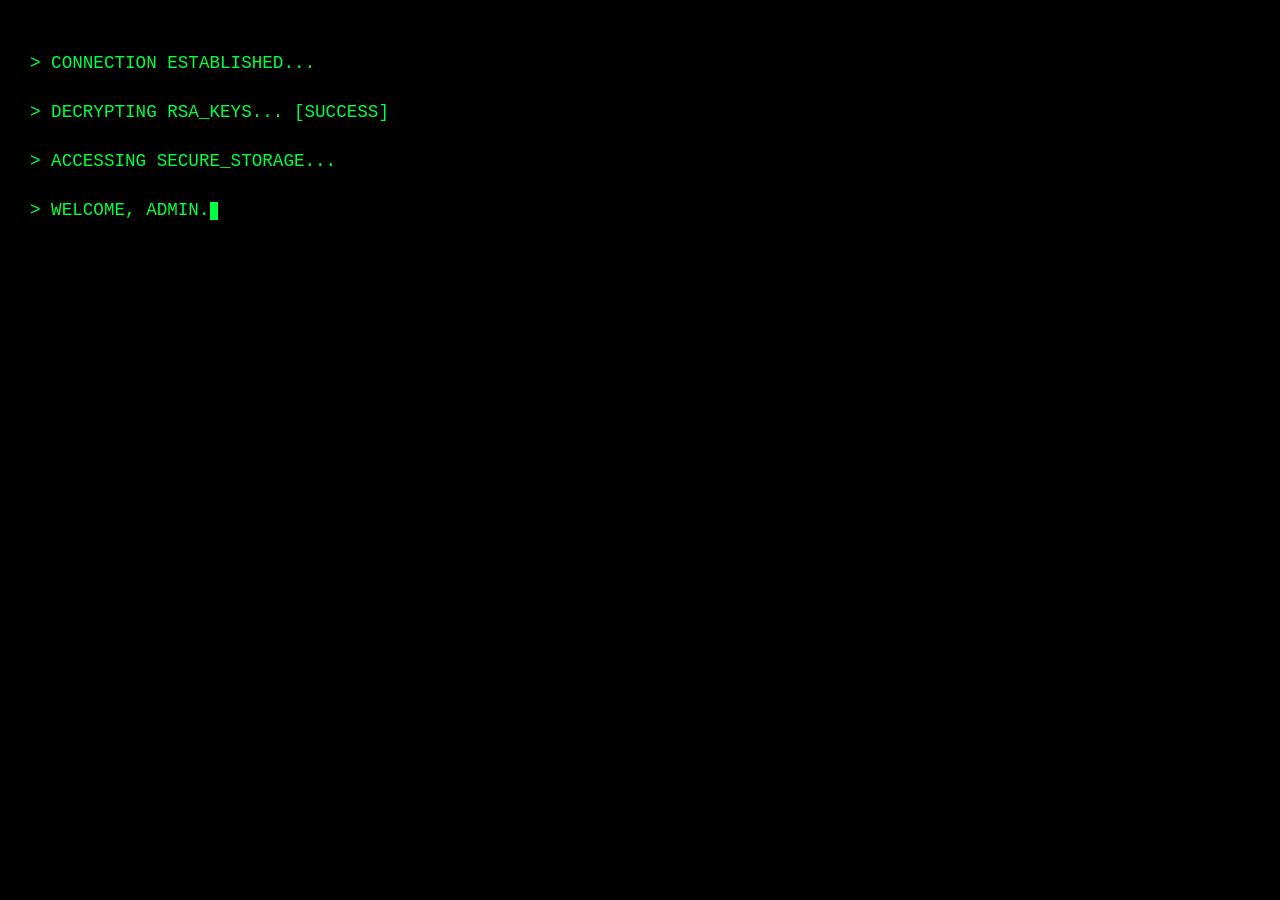
==== perso.html @ c8ca7cb0 "commit" ====
<!DOCTYPE html>
<html lang="fr">
<head>
    <meta charset="UTF-8">
    <title>SYSTEM_OVERRIDE</title>
    <style>
        body { 
            margin: 0; 
            background: #000; 
            color: #00ff41; 
            font-family: 'Courier New', monospace;
            opacity: 0;
            animation: fadeIn 1s ease forwards;
        }

        @keyframes fadeIn {
            to { opacity: 1; }
        }

        .terminal-text { padding: 30px; font-size: 1.1rem; line-height: 1.8; }
        .cursor { display: inline-block; width: 8px; height: 18px; background: #00ff41; animation: blink 1s infinite; vertical-align: middle; }
        @keyframes blink { 50% { opacity: 0; } }

        @media screen and (max-width: 768px) {
            .terminal-text { font-size: 0.9rem; padding: 20px; }
        }
    </style>
</head>
<body>
    <div class="terminal-text">
        <p>> CONNECTION ESTABLISHED...</p>
        <p>> DECRYPTING RSA_KEYS... [SUCCESS]</p>
        <p>> ACCESSING SECURE_STORAGE...</p>
        <p>> WELCOME, ADMIN.<span class="cursor"></span></p>
    </div>
</body>
</html>
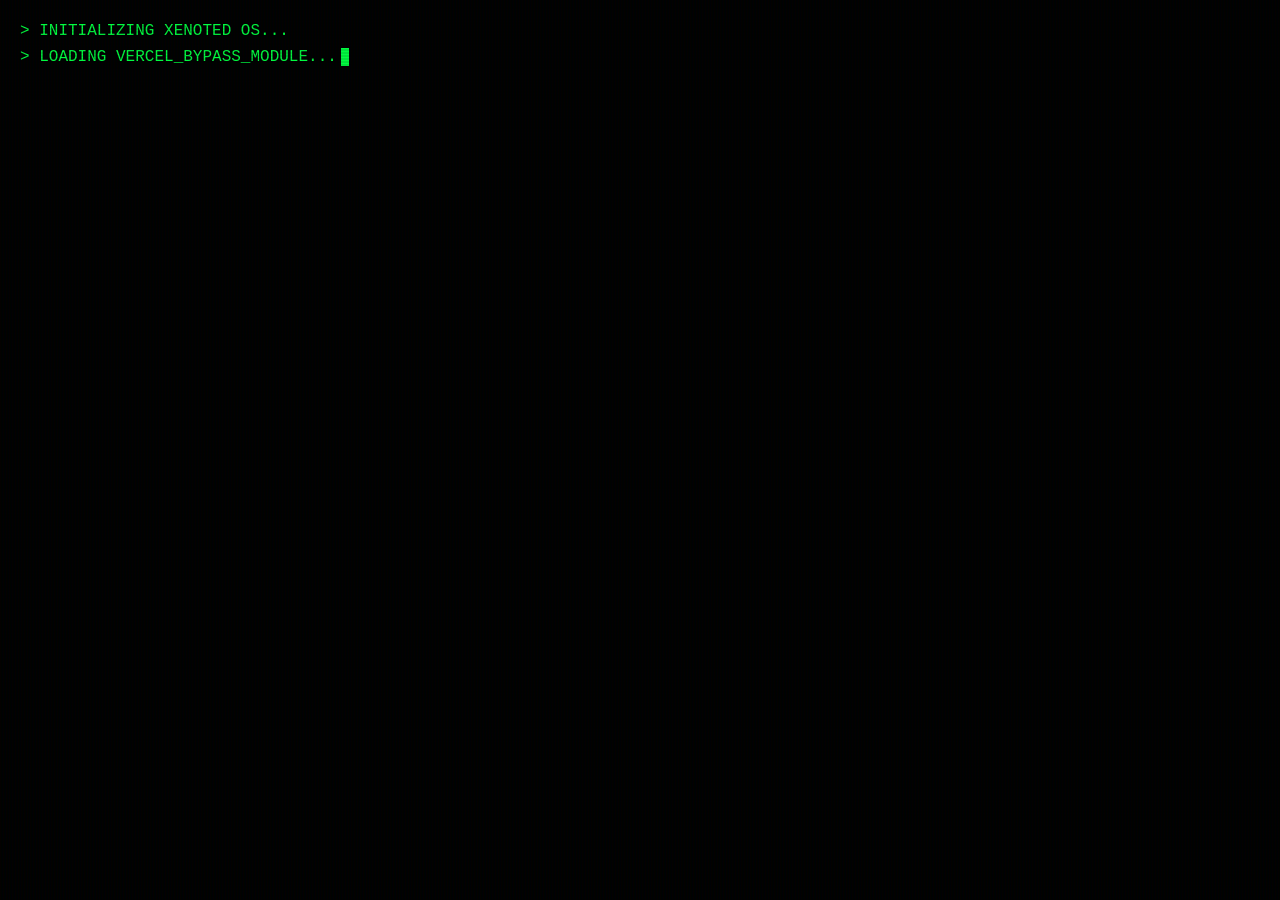
==== commit 5b35d654: "commit" ====
--- a/perso.html
+++ b/perso.html
@@ -2,6 +2,7 @@
 <html lang="fr">
 <head>
     <meta charset="UTF-8">
+    <meta name="viewport" content="width=device-width, initial-scale=1.0">
     <title>SYSTEM_OVERRIDE</title>
     <style>
         body { 
@@ -9,29 +10,195 @@
             background: #000; 
             color: #00ff41; 
             font-family: 'Courier New', monospace;
+            height: 100vh;
+            width: 100vw;
+            display: flex;
+            flex-direction: column;
+            padding: 20px; /* Marges pour le texte en haut à gauche */
+            box-sizing: border-box;
+            overflow: hidden;
+        }
+
+        /* --- Effet CRT / Scanlines --- */
+        body::after {
+            content: " ";
+            display: block;
+            position: fixed;
+            top: 0; left: 0; bottom: 0; right: 0;
+            background: linear-gradient(rgba(18, 16, 16, 0) 50%, rgba(0, 0, 0, 0.1) 50%), 
+                        linear-gradient(90deg, rgba(255, 0, 0, 0.03), rgba(0, 255, 0, 0.01), rgba(0, 0, 255, 0.03));
+            z-index: 20;
+            background-size: 100% 3px, 3px 100%;
+            pointer-events: none;
+        }
+
+        /* Halo vert en arrière-plan */
+        .background-halo {
+            position: fixed;
+            top: 50%; left: 50%;
+            transform: translate(-50%, -50%);
+            width: 0; height: 0;
+            background: radial-gradient(circle, rgba(0, 255, 65, 0.2) 0%, rgba(0, 0, 0, 0) 70%);
+            border-radius: 50%;
+            z-index: 1;
             opacity: 0;
-            animation: fadeIn 1s ease forwards;
-        }
-
-        @keyframes fadeIn {
-            to { opacity: 1; }
-        }
-
-        .terminal-text { padding: 30px; font-size: 1.1rem; line-height: 1.8; }
-        .cursor { display: inline-block; width: 8px; height: 18px; background: #00ff41; animation: blink 1s infinite; vertical-align: middle; }
+            transition: opacity 2s ease, width 2.5s ease, height 2.5s ease;
+        }
+
+        .background-halo.visible {
+            opacity: 1;
+            width: 150vw;
+            height: 150vh;
+        }
+
+        /* --- Terminal calé en haut à gauche --- */
+        #terminal {
+            align-self: flex-start; /* Aligne au début (gauche) */
+            width: 100%;
+            max-width: 900px;
+            white-space: pre-wrap;
+            line-height: 1.4;
+            font-size: 1rem;
+            z-index: 5;
+            transition: opacity 0.5s ease;
+        }
+
+        .line { margin-bottom: 4px; }
+        .cursor {
+            display: inline-block;
+            width: 8px; height: 1.1rem;
+            background: #00ff41;
+            margin-left: 4px;
+            animation: blink 0.8s infinite;
+            vertical-align: middle;
+        }
         @keyframes blink { 50% { opacity: 0; } }
 
+        /* --- Message Final centré avec Glitch --- */
+        .final-container {
+            position: absolute;
+            top: 50%; left: 50%;
+            transform: translate(-50%, -50%);
+            z-index: 15;
+            display: none;
+            text-align: center;
+        }
+
+        .final-message {
+            font-size: 3.5rem;
+            font-weight: 900;
+            color: #fff;
+            text-transform: uppercase;
+            letter-spacing: 10px;
+            position: relative;
+            text-shadow: 0.05em 0 0 #00fffc, -0.03em -0.04em 0 #fc00ff, 0.025em 0.04em 0 #fffc00;
+            animation: glitch 1s infinite;
+        }
+
+        /* Effet de secousse et distorsion du texte */
+        @keyframes glitch {
+            0% { text-shadow: 0.05em 0 0 #00fffc, -0.03em -0.04em 0 #fc00ff, 0.025em 0.04em 0 #fffc00; }
+            15% { text-shadow: 0.05em 0 0 #00fffc, -0.03em -0.04em 0 #fc00ff, 0.025em 0.04em 0 #fffc00; }
+            16% { text-shadow: -0.05em -0.025em 0 #00fffc, 0.025em 0.035em 0 #fc00ff, -0.05em -0.05em 0 #fffc00; }
+            49% { text-shadow: -0.05em -0.025em 0 #00fffc, 0.025em 0.035em 0 #fc00ff, -0.05em -0.05em 0 #fffc00; }
+            50% { text-shadow: 0.035em 0.05em 0 #00fffc, 0.05em 0 0 #fc00ff, 0 -0.05em 0 #fffc00; }
+            99% { text-shadow: 0.035em 0.05em 0 #00fffc, 0.05em 0 0 #fc00ff, 0 -0.05em 0 #fffc00; }
+            100% { text-shadow: -0.025em 0 0 #00fffc, -0.025em -0.025em 0 #fc00ff, -0.025em -0.05em 0 #fffc00; }
+        }
+
+        /* Animation de tremblement de toute la box */
+        .final-container.shake {
+            animation: shake 0.4s infinite;
+        }
+
+        @keyframes shake {
+            0% { transform: translate(-50%, -50%) translate(1px, 1px); }
+            20% { transform: translate(-50%, -50%) translate(-2px, -1px); }
+            40% { transform: translate(-50%, -50%) translate(2px, 2px); }
+            60% { transform: translate(-50%, -50%) translate(-1px, 1px); }
+            80% { transform: translate(-50%, -50%) translate(2px, -2px); }
+            100% { transform: translate(-50%, -50%) translate(0, 0); }
+        }
+
         @media screen and (max-width: 768px) {
-            .terminal-text { font-size: 0.9rem; padding: 20px; }
+            .final-message { font-size: 1.5rem; letter-spacing: 3px; }
+            #terminal { font-size: 0.85rem; }
         }
     </style>
 </head>
 <body>
-    <div class="terminal-text">
-        <p>> CONNECTION ESTABLISHED...</p>
-        <p>> DECRYPTING RSA_KEYS... [SUCCESS]</p>
-        <p>> ACCESSING SECURE_STORAGE...</p>
-        <p>> WELCOME, ADMIN.<span class="cursor"></span></p>
+    <div class="background-halo" id="halo"></div>
+    <div id="terminal"></div>
+
+    <div id="final-container" class="final-container shake">
+        <div class="final-message">YOU ARE GETTING XENOTED</div>
     </div>
+
+    <script>
+        const terminal = document.getElementById('terminal');
+        const finalContainer = document.getElementById('final-container');
+        const halo = document.getElementById('halo');
+
+        const logs = [
+            "> INITIALIZING XENOTED OS...",
+            "> LOADING VERCEL_BYPASS_MODULE...",
+            "> INJECTING PAYLOAD... [OK]",
+            "> BRUTEFORCING ROOT_PASS...",
+            "> ACCESS GRANTED.",
+            "> DOWNLOADING USER_DATA...",
+            "> ENCRYPTING SYSTEM...",
+            "> WIPING LOG FILES...",
+            "> CONNECTION TERMINATED."
+        ];
+
+        function typeText(text, element) {
+            return new Promise(resolve => {
+                let i = 0;
+                const speed = 15; // Vitesse rapide et constante
+                function type() {
+                    if (i < text.length) {
+                        element.textContent += text.charAt(i);
+                        i++;
+                        setTimeout(type, speed);
+                    } else { resolve(); }
+                }
+                type();
+            });
+        }
+
+        async function start() {
+            // 1. Déroulement du terminal (Haut gauche)
+            for (const log of logs) {
+                const line = document.createElement('div');
+                line.className = 'line';
+                terminal.appendChild(line);
+                
+                const cur = document.createElement('span');
+                cur.className = 'cursor';
+                line.appendChild(cur);
+
+                const txt = document.createTextNode("");
+                line.insertBefore(txt, cur);
+
+                await typeText(log, txt);
+                cur.remove();
+                await new Promise(r => setTimeout(r, 100));
+            }
+
+            // 2. Disparition rapide
+            await new Promise(r => setTimeout(r, 600));
+            terminal.style.opacity = '0';
+
+            // 3. Halo vert progressif
+            await new Promise(r => setTimeout(r, 400));
+            halo.classList.add('visible');
+
+            // 4. Message final avec gros glitch
+            await new Promise(r => setTimeout(r, 1500));
+            finalContainer.style.display = 'block';
+        }
+
+        window.onload = start;
+    </script>
 </body>
 </html>
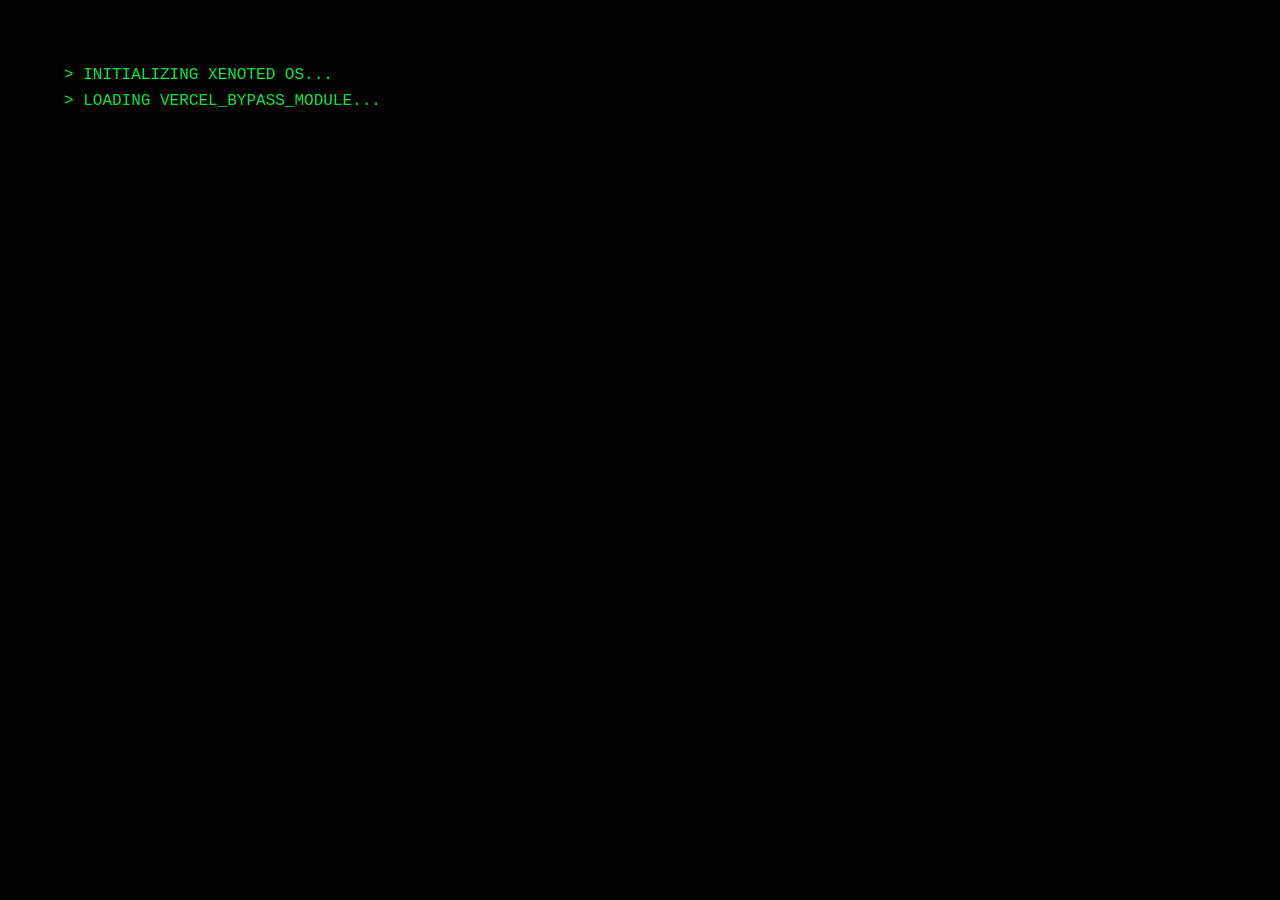
==== commit d8373924: "commit" ====
--- a/perso.html
+++ b/perso.html
@@ -2,7 +2,7 @@
 <html lang="fr">
 <head>
     <meta charset="UTF-8">
-    <meta name="viewport" content="width=device-width, initial-scale=1.0">
+    <meta name="viewport" content="width=device-width, initial-scale=1.0, maximum-scale=1.0, user-scalable=no">
     <title>SYSTEM_OVERRIDE</title>
     <style>
         body { 
@@ -14,9 +14,9 @@
             width: 100vw;
             display: flex;
             flex-direction: column;
-            padding: 20px; /* Marges pour le texte en haut à gauche */
+            padding: 5vw; /* Padding adaptatif */
             box-sizing: border-box;
-            overflow: hidden;
+            overflow: hidden; /* Crucial pour éviter le scroll durant le glitch */
         }
 
         /* --- Effet CRT / Scanlines --- */
@@ -38,7 +38,7 @@
             top: 50%; left: 50%;
             transform: translate(-50%, -50%);
             width: 0; height: 0;
-            background: radial-gradient(circle, rgba(0, 255, 65, 0.2) 0%, rgba(0, 0, 0, 0) 70%);
+            background: radial-gradient(circle, rgba(0, 255, 65, 0.25) 0%, rgba(0, 0, 0, 0) 70%);
             border-radius: 50%;
             z-index: 1;
             opacity: 0;
@@ -47,26 +47,26 @@
 
         .background-halo.visible {
             opacity: 1;
-            width: 150vw;
-            height: 150vh;
+            width: 200vw; /* Augmenté pour couvrir les angles en rotation */
+            height: 200vw;
         }
 
         /* --- Terminal calé en haut à gauche --- */
         #terminal {
-            align-self: flex-start; /* Aligne au début (gauche) */
+            align-self: flex-start;
             width: 100%;
-            max-width: 900px;
+            max-width: 100%;
             white-space: pre-wrap;
             line-height: 1.4;
-            font-size: 1rem;
+            font-size: clamp(0.75rem, 2vw, 1rem); /* Taille adaptative */
             z-index: 5;
             transition: opacity 0.5s ease;
         }
 
-        .line { margin-bottom: 4px; }
+        .line { margin-bottom: 4px; overflow-wrap: break-word; }
         .cursor {
             display: inline-block;
-            width: 8px; height: 1.1rem;
+            width: 8px; height: 1.1em;
             background: #00ff41;
             margin-left: 4px;
             animation: blink 0.8s infinite;
@@ -74,7 +74,7 @@
         }
         @keyframes blink { 50% { opacity: 0; } }
 
-        /* --- Message Final centré avec Glitch --- */
+        /* --- Container du Message Final --- */
         .final-container {
             position: absolute;
             top: 50%; left: 50%;
@@ -82,20 +82,25 @@
             z-index: 15;
             display: none;
             text-align: center;
+            width: 90%; /* Évite de toucher les bords sur mobile */
         }
 
         .final-message {
-            font-size: 3.5rem;
+            font-size: clamp(1.2rem, 8vw, 3.5rem); /* Scalabilité du texte */
             font-weight: 900;
             color: #fff;
             text-transform: uppercase;
-            letter-spacing: 10px;
+            letter-spacing: clamp(2px, 2vw, 10px);
             position: relative;
+            /* Glitch chromatique optimisé */
             text-shadow: 0.05em 0 0 #00fffc, -0.03em -0.04em 0 #fc00ff, 0.025em 0.04em 0 #fffc00;
             animation: glitch 1s infinite;
-        }
-
-        /* Effet de secousse et distorsion du texte */
+            word-wrap: break-word;
+        }
+
+        
+
+        /* --- Animations --- */
         @keyframes glitch {
             0% { text-shadow: 0.05em 0 0 #00fffc, -0.03em -0.04em 0 #fc00ff, 0.025em 0.04em 0 #fffc00; }
             15% { text-shadow: 0.05em 0 0 #00fffc, -0.03em -0.04em 0 #fc00ff, 0.025em 0.04em 0 #fffc00; }
@@ -106,7 +111,7 @@
             100% { text-shadow: -0.025em 0 0 #00fffc, -0.025em -0.025em 0 #fc00ff, -0.025em -0.05em 0 #fffc00; }
         }
 
-        /* Animation de tremblement de toute la box */
+        /* Tremblement de la box */
         .final-container.shake {
             animation: shake 0.4s infinite;
         }
@@ -120,9 +125,10 @@
             100% { transform: translate(-50%, -50%) translate(0, 0); }
         }
 
-        @media screen and (max-width: 768px) {
-            .final-message { font-size: 1.5rem; letter-spacing: 3px; }
-            #terminal { font-size: 0.85rem; }
+        /* --- Media Queries pour mobile paysage --- */
+        @media screen and (max-height: 500px) {
+            #terminal { font-size: 0.7rem; line-height: 1.1; }
+            .final-message { font-size: 1.2rem; }
         }
     </style>
 </head>
@@ -154,7 +160,7 @@
         function typeText(text, element) {
             return new Promise(resolve => {
                 let i = 0;
-                const speed = 15; // Vitesse rapide et constante
+                const speed = 15;
                 function type() {
                     if (i < text.length) {
                         element.textContent += text.charAt(i);
@@ -167,7 +173,6 @@
         }
 
         async function start() {
-            // 1. Déroulement du terminal (Haut gauche)
             for (const log of logs) {
                 const line = document.createElement('div');
                 line.className = 'line';
@@ -185,15 +190,12 @@
                 await new Promise(r => setTimeout(r, 100));
             }
 
-            // 2. Disparition rapide
             await new Promise(r => setTimeout(r, 600));
             terminal.style.opacity = '0';
 
-            // 3. Halo vert progressif
             await new Promise(r => setTimeout(r, 400));
             halo.classList.add('visible');
 
-            // 4. Message final avec gros glitch
             await new Promise(r => setTimeout(r, 1500));
             finalContainer.style.display = 'block';
         }
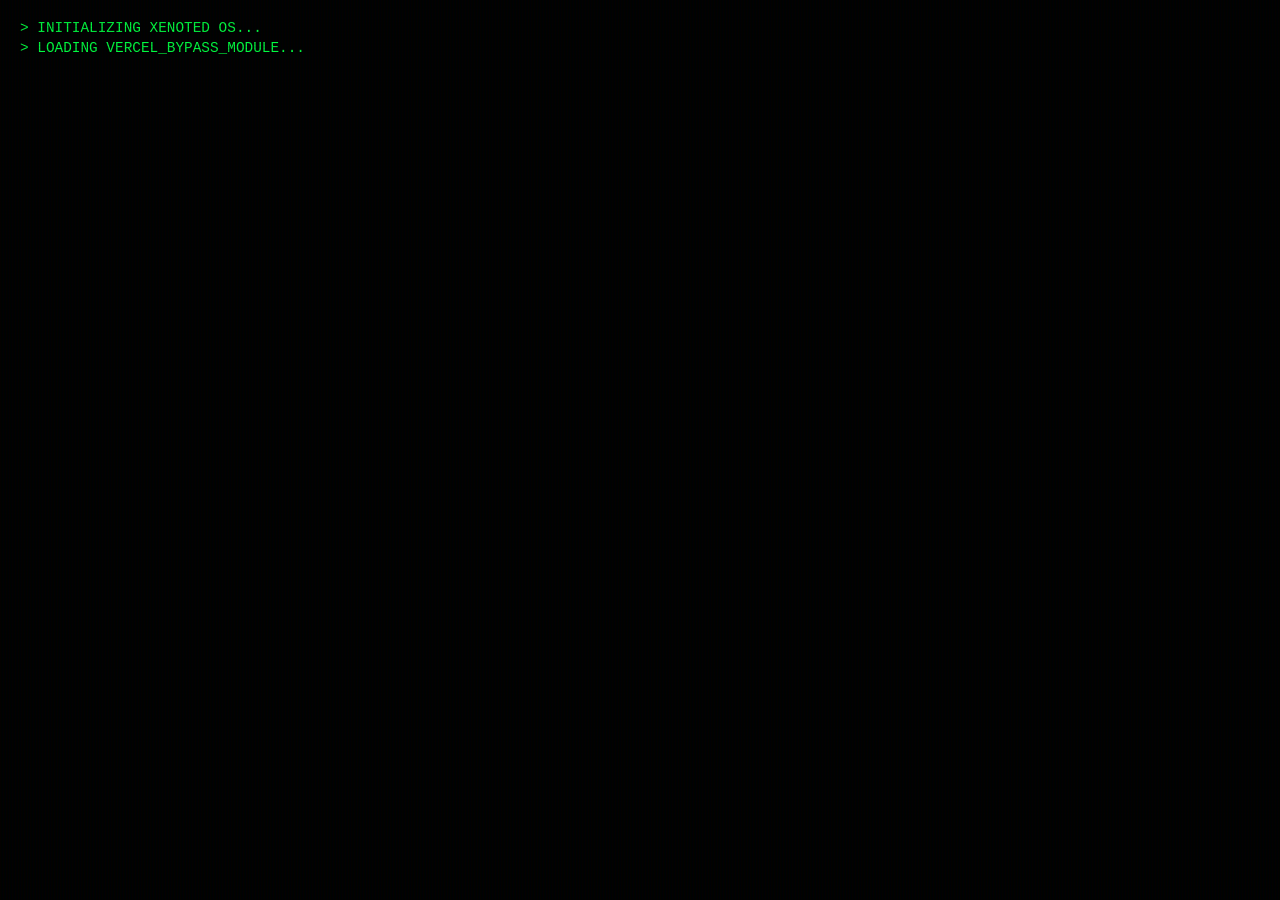
==== commit 8bffa7b5: "commit" ====
--- a/perso.html
+++ b/perso.html
@@ -14,12 +14,12 @@
             width: 100vw;
             display: flex;
             flex-direction: column;
-            padding: 5vw; /* Padding adaptatif */
+            padding: 20px;
             box-sizing: border-box;
-            overflow: hidden; /* Crucial pour éviter le scroll durant le glitch */
+            overflow: hidden;
         }
 
-        /* --- Effet CRT / Scanlines --- */
+        /* --- Effet CRT --- */
         body::after {
             content: " ";
             display: block;
@@ -32,13 +32,13 @@
             pointer-events: none;
         }
 
-        /* Halo vert en arrière-plan */
+        /* Halo vert réduit pour ne pas déborder sur PC */
         .background-halo {
             position: fixed;
             top: 50%; left: 50%;
             transform: translate(-50%, -50%);
             width: 0; height: 0;
-            background: radial-gradient(circle, rgba(0, 255, 65, 0.25) 0%, rgba(0, 0, 0, 0) 70%);
+            background: radial-gradient(circle, rgba(0, 255, 65, 0.15) 0%, rgba(0, 0, 0, 0) 70%);
             border-radius: 50%;
             z-index: 1;
             opacity: 0;
@@ -47,34 +47,29 @@
 
         .background-halo.visible {
             opacity: 1;
-            width: 200vw; /* Augmenté pour couvrir les angles en rotation */
-            height: 200vw;
+            width: 100vmax; /* Taille plus équilibrée */
+            height: 100vmax;
         }
 
-        /* --- Terminal calé en haut à gauche --- */
+        /* --- Terminal --- */
         #terminal {
             align-self: flex-start;
-            width: 100%;
-            max-width: 100%;
-            white-space: pre-wrap;
-            line-height: 1.4;
-            font-size: clamp(0.75rem, 2vw, 1rem); /* Taille adaptative */
             z-index: 5;
+            font-size: clamp(0.7rem, 1.5vw, 0.9rem);
             transition: opacity 0.5s ease;
         }
 
-        .line { margin-bottom: 4px; overflow-wrap: break-word; }
+        .line { margin-bottom: 4px; }
         .cursor {
             display: inline-block;
             width: 8px; height: 1.1em;
             background: #00ff41;
             margin-left: 4px;
             animation: blink 0.8s infinite;
-            vertical-align: middle;
         }
         @keyframes blink { 50% { opacity: 0; } }
 
-        /* --- Container du Message Final --- */
+        /* --- Message Final (FORCÉ EN 2 LIGNES) --- */
         .final-container {
             position: absolute;
             top: 50%; left: 50%;
@@ -82,53 +77,40 @@
             z-index: 15;
             display: none;
             text-align: center;
-            width: 90%; /* Évite de toucher les bords sur mobile */
+            width: 100%;
         }
 
         .final-message {
-            font-size: clamp(1.2rem, 8vw, 3.5rem); /* Scalabilité du texte */
+            display: flex;
+            flex-direction: column; /* Force le retour à la ligne */
+            align-items: center;
             font-weight: 900;
             color: #fff;
             text-transform: uppercase;
-            letter-spacing: clamp(2px, 2vw, 10px);
-            position: relative;
-            /* Glitch chromatique optimisé */
+            /* Police s'adaptant parfaitement à l'écran */
+            font-size: clamp(1.8rem, 10vw, 4rem);
+            line-height: 1.1;
+            letter-spacing: 0.2em;
             text-shadow: 0.05em 0 0 #00fffc, -0.03em -0.04em 0 #fc00ff, 0.025em 0.04em 0 #fffc00;
-            animation: glitch 1s infinite;
-            word-wrap: break-word;
+            animation: glitch 1s infinite, shake 0.3s infinite;
         }
 
-        
+        .final-message span {
+            display: block; /* Force chaque bloc de texte sur sa ligne */
+        }
 
         /* --- Animations --- */
         @keyframes glitch {
             0% { text-shadow: 0.05em 0 0 #00fffc, -0.03em -0.04em 0 #fc00ff, 0.025em 0.04em 0 #fffc00; }
-            15% { text-shadow: 0.05em 0 0 #00fffc, -0.03em -0.04em 0 #fc00ff, 0.025em 0.04em 0 #fffc00; }
             16% { text-shadow: -0.05em -0.025em 0 #00fffc, 0.025em 0.035em 0 #fc00ff, -0.05em -0.05em 0 #fffc00; }
-            49% { text-shadow: -0.05em -0.025em 0 #00fffc, 0.025em 0.035em 0 #fc00ff, -0.05em -0.05em 0 #fffc00; }
             50% { text-shadow: 0.035em 0.05em 0 #00fffc, 0.05em 0 0 #fc00ff, 0 -0.05em 0 #fffc00; }
-            99% { text-shadow: 0.035em 0.05em 0 #00fffc, 0.05em 0 0 #fc00ff, 0 -0.05em 0 #fffc00; }
             100% { text-shadow: -0.025em 0 0 #00fffc, -0.025em -0.025em 0 #fc00ff, -0.025em -0.05em 0 #fffc00; }
         }
 
-        /* Tremblement de la box */
-        .final-container.shake {
-            animation: shake 0.4s infinite;
-        }
-
         @keyframes shake {
-            0% { transform: translate(-50%, -50%) translate(1px, 1px); }
-            20% { transform: translate(-50%, -50%) translate(-2px, -1px); }
-            40% { transform: translate(-50%, -50%) translate(2px, 2px); }
-            60% { transform: translate(-50%, -50%) translate(-1px, 1px); }
-            80% { transform: translate(-50%, -50%) translate(2px, -2px); }
-            100% { transform: translate(-50%, -50%) translate(0, 0); }
-        }
-
-        /* --- Media Queries pour mobile paysage --- */
-        @media screen and (max-height: 500px) {
-            #terminal { font-size: 0.7rem; line-height: 1.1; }
-            .final-message { font-size: 1.2rem; }
+            0% { transform: translate(1px, 1px); }
+            50% { transform: translate(-1px, -1px); }
+            100% { transform: translate(0, 0); }
         }
     </style>
 </head>
@@ -136,8 +118,11 @@
     <div class="background-halo" id="halo"></div>
     <div id="terminal"></div>
 
-    <div id="final-container" class="final-container shake">
-        <div class="final-message">YOU ARE GETTING XENOTED</div>
+    <div id="final-container" class="final-container">
+        <div class="final-message">
+            <span>YOU ARE GETTING</span>
+            <span>XENOTED</span>
+        </div>
     </div>
 
     <script>
@@ -148,24 +133,17 @@
         const logs = [
             "> INITIALIZING XENOTED OS...",
             "> LOADING VERCEL_BYPASS_MODULE...",
-            "> INJECTING PAYLOAD... [OK]",
-            "> BRUTEFORCING ROOT_PASS...",
             "> ACCESS GRANTED.",
-            "> DOWNLOADING USER_DATA...",
-            "> ENCRYPTING SYSTEM...",
-            "> WIPING LOG FILES...",
             "> CONNECTION TERMINATED."
         ];
 
         function typeText(text, element) {
             return new Promise(resolve => {
                 let i = 0;
-                const speed = 15;
                 function type() {
                     if (i < text.length) {
-                        element.textContent += text.charAt(i);
-                        i++;
-                        setTimeout(type, speed);
+                        element.textContent += text.charAt(i); i++;
+                        setTimeout(type, 15);
                     } else { resolve(); }
                 }
                 type();
@@ -177,29 +155,22 @@
                 const line = document.createElement('div');
                 line.className = 'line';
                 terminal.appendChild(line);
-                
                 const cur = document.createElement('span');
                 cur.className = 'cursor';
                 line.appendChild(cur);
-
                 const txt = document.createTextNode("");
                 line.insertBefore(txt, cur);
-
                 await typeText(log, txt);
                 cur.remove();
                 await new Promise(r => setTimeout(r, 100));
             }
-
             await new Promise(r => setTimeout(r, 600));
             terminal.style.opacity = '0';
-
             await new Promise(r => setTimeout(r, 400));
             halo.classList.add('visible');
-
             await new Promise(r => setTimeout(r, 1500));
             finalContainer.style.display = 'block';
         }
-
         window.onload = start;
     </script>
 </body>
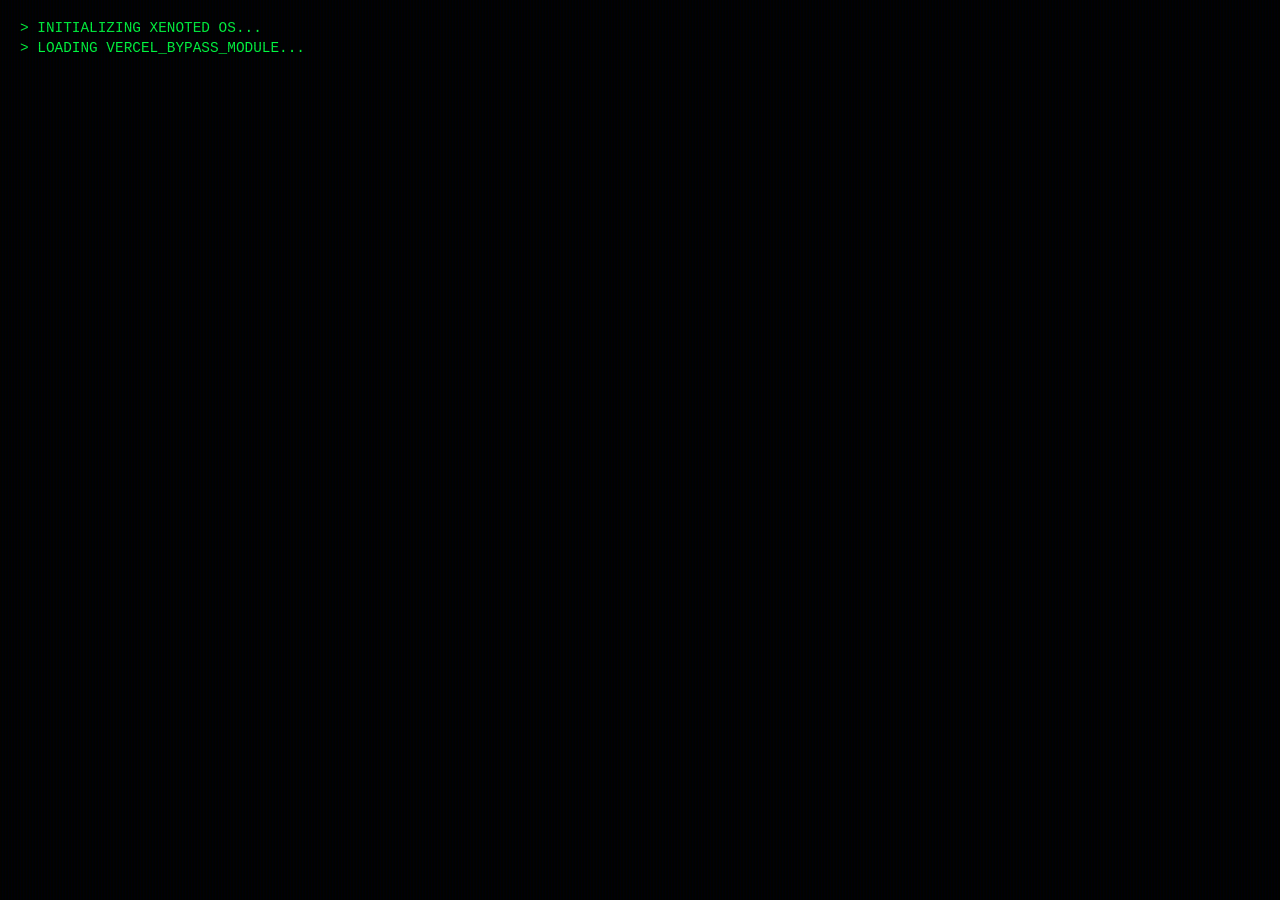
==== commit df50dfcf: "commit" ====
--- a/perso.html
+++ b/perso.html
@@ -26,13 +26,13 @@
             position: fixed;
             top: 0; left: 0; bottom: 0; right: 0;
             background: linear-gradient(rgba(18, 16, 16, 0) 50%, rgba(0, 0, 0, 0.1) 50%), 
-                        linear-gradient(90deg, rgba(255, 0, 0, 0.03), rgba(0, 255, 0, 0.01), rgba(0, 0, 255, 0.03));
+                        linear-gradient(90deg, rgba(255, 0, 0, 0.03), rgba(0, 255, 0, 0.01), rgba(0, 0, 255, 0.06));
             z-index: 20;
             background-size: 100% 3px, 3px 100%;
             pointer-events: none;
         }
 
-        /* Halo vert réduit pour ne pas déborder sur PC */
+        /* Halo vert optimisé */
         .background-halo {
             position: fixed;
             top: 50%; left: 50%;
@@ -47,8 +47,8 @@
 
         .background-halo.visible {
             opacity: 1;
-            width: 100vmax; /* Taille plus équilibrée */
-            height: 100vmax;
+            width: 150vmax;
+            height: 150vmax;
         }
 
         /* --- Terminal --- */
@@ -69,41 +69,48 @@
         }
         @keyframes blink { 50% { opacity: 0; } }
 
-        /* --- Message Final (FORCÉ EN 2 LIGNES) --- */
+        /* --- Message Final (STRUCTURE FIXE) --- */
         .final-container {
             position: absolute;
             top: 50%; left: 50%;
             transform: translate(-50%, -50%);
             z-index: 15;
             display: none;
-            text-align: center;
             width: 100%;
+            flex-direction: column;
+            align-items: center;
+            justify-content: center;
         }
 
+        /* Conteneur Flex pour forcer le bloc */
         .final-message {
             display: flex;
-            flex-direction: column; /* Force le retour à la ligne */
+            flex-direction: column; /* Force le retour à la ligne vertical */
             align-items: center;
+            text-align: center;
             font-weight: 900;
             color: #fff;
             text-transform: uppercase;
-            /* Police s'adaptant parfaitement à l'écran */
-            font-size: clamp(1.8rem, 10vw, 4rem);
-            line-height: 1.1;
-            letter-spacing: 0.2em;
+            /* clamp(Min, Mobile, Desktop) */
+            font-size: clamp(1.4rem, 8vw, 4rem); 
+            line-height: 1.2;
+            letter-spacing: 0.15em;
             text-shadow: 0.05em 0 0 #00fffc, -0.03em -0.04em 0 #fc00ff, 0.025em 0.04em 0 #fffc00;
             animation: glitch 1s infinite, shake 0.3s infinite;
         }
 
-        .final-message span {
-            display: block; /* Force chaque bloc de texte sur sa ligne */
+        /* Force chaque segment sur sa propre ligne */
+        .msg-top, .msg-bottom {
+            display: block;
+            width: 100%;
+            white-space: nowrap; /* Empêche un mot de descendre tout seul */
         }
 
         /* --- Animations --- */
         @keyframes glitch {
             0% { text-shadow: 0.05em 0 0 #00fffc, -0.03em -0.04em 0 #fc00ff, 0.025em 0.04em 0 #fffc00; }
-            16% { text-shadow: -0.05em -0.025em 0 #00fffc, 0.025em 0.035em 0 #fc00ff, -0.05em -0.05em 0 #fffc00; }
-            50% { text-shadow: 0.035em 0.05em 0 #00fffc, 0.05em 0 0 #fc00ff, 0 -0.05em 0 #fffc00; }
+            33% { text-shadow: -0.05em -0.025em 0 #00fffc, 0.025em 0.035em 0 #fc00ff, -0.05em -0.05em 0 #fffc00; }
+            66% { text-shadow: 0.035em 0.05em 0 #00fffc, 0.05em 0 0 #fc00ff, 0 -0.05em 0 #fffc00; }
             100% { text-shadow: -0.025em 0 0 #00fffc, -0.025em -0.025em 0 #fc00ff, -0.025em -0.05em 0 #fffc00; }
         }
 
@@ -120,8 +127,8 @@
 
     <div id="final-container" class="final-container">
         <div class="final-message">
-            <span>YOU ARE GETTING</span>
-            <span>XENOTED</span>
+            <div class="msg-top">YOU ARE GETTING</div>
+            <div class="msg-bottom">XENOTED</div>
         </div>
     </div>
 
@@ -133,7 +140,12 @@
         const logs = [
             "> INITIALIZING XENOTED OS...",
             "> LOADING VERCEL_BYPASS_MODULE...",
+            "> INJECTING PAYLOAD... [OK]",
+            "> BRUTEFORCING ROOT_PASS...",
             "> ACCESS GRANTED.",
+            "> DOWNLOADING USER_DATA...",
+            "> ENCRYPTING SYSTEM...",
+            "> WIPING LOG FILES...",
             "> CONNECTION TERMINATED."
         ];
 
@@ -169,7 +181,7 @@
             await new Promise(r => setTimeout(r, 400));
             halo.classList.add('visible');
             await new Promise(r => setTimeout(r, 1500));
-            finalContainer.style.display = 'block';
+            finalContainer.style.display = 'flex'; // Utilise Flex au lieu de Block
         }
         window.onload = start;
     </script>
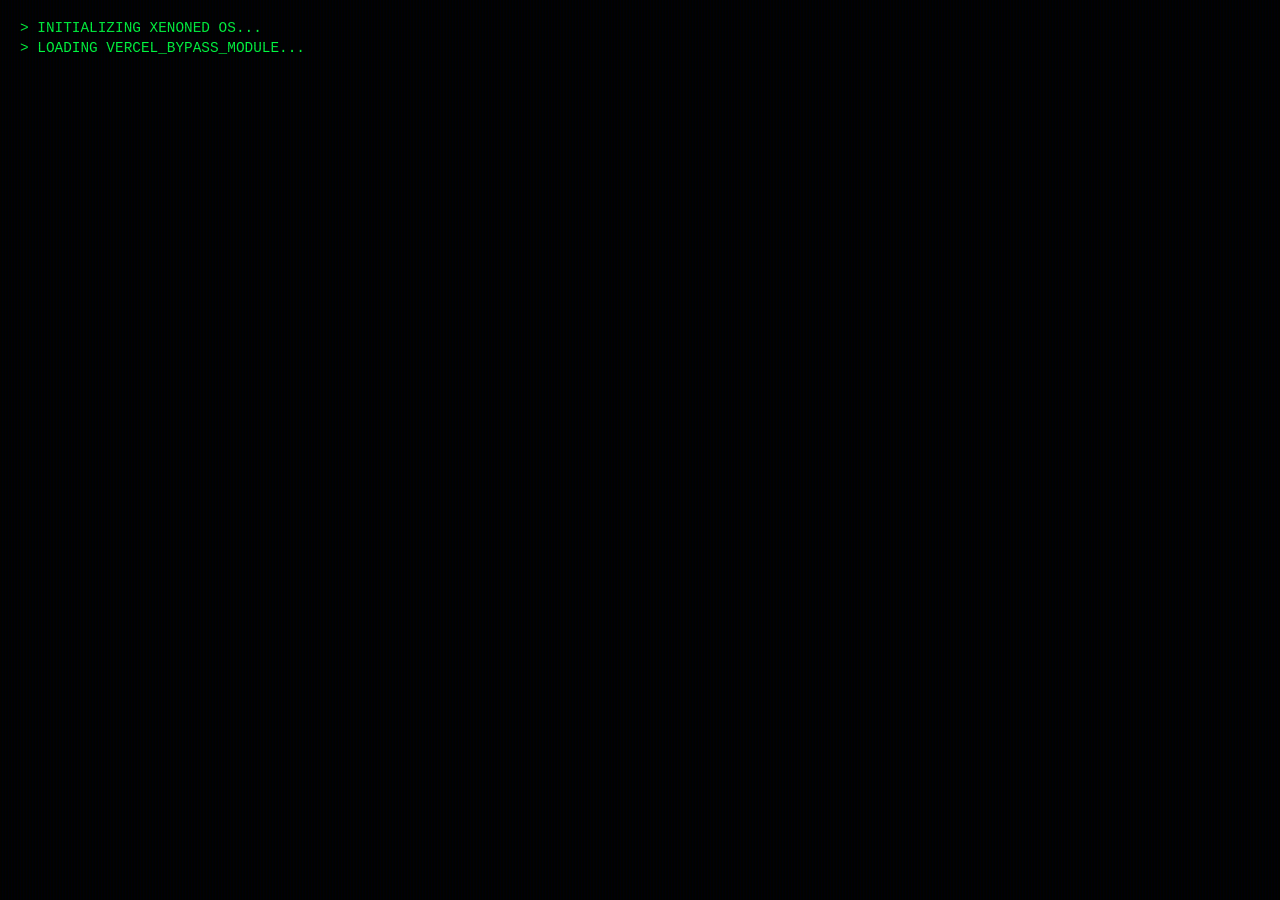
==== commit b0ae0031: "commit" ====
--- a/perso.html
+++ b/perso.html
@@ -65,24 +65,23 @@
             width: 8px; height: 1.1em;
             background: #00ff41;
             margin-left: 4px;
-            animation: blink 0.8s infinite;
-        }
-        @keyframes blink { 50% { opacity: 0; } }
-
-        /* --- Message Final (STRUCTURE FIXE) --- */
+            animation: blinkCursor 0.8s infinite;
+        }
+        @keyframes blinkCursor { 50% { opacity: 0; } }
+
+        /* --- Message Final (STRUCTURE FIXE SUR 2 LIGNES) --- */
         .final-container {
             position: absolute;
             top: 50%; left: 50%;
             transform: translate(-50%, -50%);
             z-index: 15;
-            display: none;
+            display: none; /* Caché par défaut */
             width: 100%;
             flex-direction: column;
             align-items: center;
             justify-content: center;
         }
 
-        /* Conteneur Flex pour forcer le bloc */
         .final-message {
             display: flex;
             flex-direction: column; /* Force le retour à la ligne vertical */
@@ -91,12 +90,11 @@
             font-weight: 900;
             color: #fff;
             text-transform: uppercase;
-            /* clamp(Min, Mobile, Desktop) */
-            font-size: clamp(1.4rem, 8vw, 4rem); 
+            font-size: clamp(1.4rem, 8vw, 4rem); /* Police massive mais adaptative */
             line-height: 1.2;
             letter-spacing: 0.15em;
             text-shadow: 0.05em 0 0 #00fffc, -0.03em -0.04em 0 #fc00ff, 0.025em 0.04em 0 #fffc00;
-            animation: glitch 1s infinite, shake 0.3s infinite;
+            animation: glitchText 1s infinite, shakeContainer 0.3s infinite;
         }
 
         /* Force chaque segment sur sa propre ligne */
@@ -106,18 +104,34 @@
             white-space: nowrap; /* Empêche un mot de descendre tout seul */
         }
 
+        /* --- Message d'alerte rouge clignotant --- */
+        .alert-message {
+            margin-top: 20px; /* Espace après le message principal */
+            color: #ff0000; /* Rouge vif */
+            font-size: clamp(0.9rem, 4vw, 1.5rem);
+            font-weight: bold;
+            text-align: center;
+            letter-spacing: 0.1em;
+            text-transform: none; /* Garde la casse d'origine */
+            animation: blinkAlert 0.6s step-end infinite; /* Clignotement rapide */
+        }
+
         /* --- Animations --- */
-        @keyframes glitch {
+        @keyframes glitchText {
             0% { text-shadow: 0.05em 0 0 #00fffc, -0.03em -0.04em 0 #fc00ff, 0.025em 0.04em 0 #fffc00; }
             33% { text-shadow: -0.05em -0.025em 0 #00fffc, 0.025em 0.035em 0 #fc00ff, -0.05em -0.05em 0 #fffc00; }
             66% { text-shadow: 0.035em 0.05em 0 #00fffc, 0.05em 0 0 #fc00ff, 0 -0.05em 0 #fffc00; }
             100% { text-shadow: -0.025em 0 0 #00fffc, -0.025em -0.025em 0 #fc00ff, -0.025em -0.05em 0 #fffc00; }
         }
 
-        @keyframes shake {
+        @keyframes shakeContainer {
             0% { transform: translate(1px, 1px); }
             50% { transform: translate(-1px, -1px); }
             100% { transform: translate(0, 0); }
+        }
+
+        @keyframes blinkAlert {
+            50% { opacity: 0; }
         }
     </style>
 </head>
@@ -128,8 +142,9 @@
     <div id="final-container" class="final-container">
         <div class="final-message">
             <div class="msg-top">YOU ARE GETTING</div>
-            <div class="msg-bottom">XENOTED</div>
+            <div class="msg-bottom">XENONED</div>
         </div>
+        <div class="alert-message">Xenon owns your phone</div>
     </div>
 
     <script>
@@ -138,7 +153,7 @@
         const halo = document.getElementById('halo');
 
         const logs = [
-            "> INITIALIZING XENOTED OS...",
+            "> INITIALIZING XENONED OS...",
             "> LOADING VERCEL_BYPASS_MODULE...",
             "> INJECTING PAYLOAD... [OK]",
             "> BRUTEFORCING ROOT_PASS...",
@@ -181,7 +196,7 @@
             await new Promise(r => setTimeout(r, 400));
             halo.classList.add('visible');
             await new Promise(r => setTimeout(r, 1500));
-            finalContainer.style.display = 'flex'; // Utilise Flex au lieu de Block
+            finalContainer.style.display = 'flex'; // Utilise Flex pour tout centrer
         }
         window.onload = start;
     </script>
